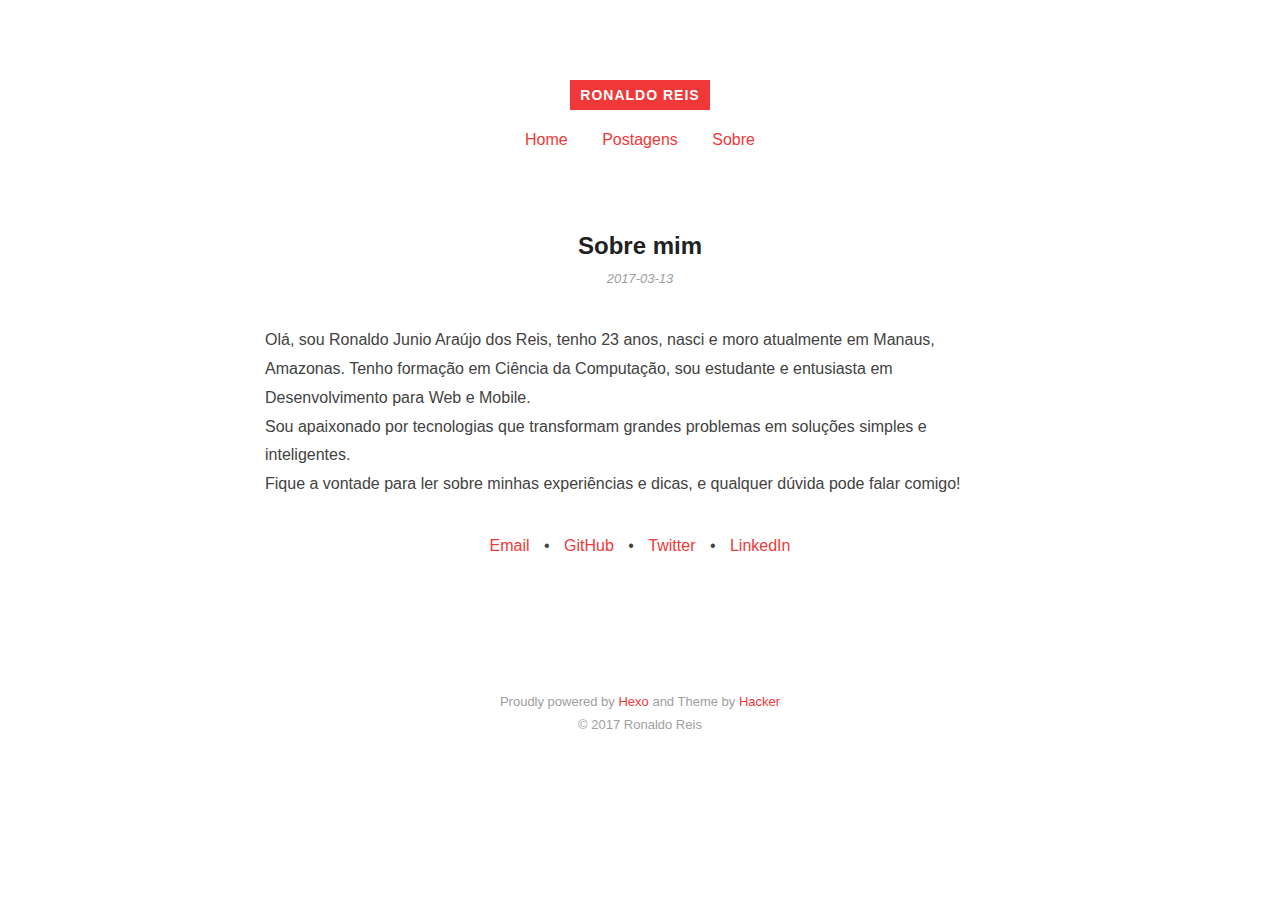
==== about/index.html @ e6bcbff1 "Site updated: 2017-03-13 20:33:12" ====
<!DOCTYPE HTML>
<html>
<head>
  <meta charset="utf-8">
  
  <title>Sobre mim | Ronaldo Reis</title>

  
  <meta name="author" content="Ronaldo Reis">
  

  
  <meta name="description" content="Olá, sou Ronaldo Junio Araújo dos Reis, tenho 23 anos, nasci e moro atualmente em Manaus, Amazonas. Tenho formação em Ciência da Computação, sou estud">
  

  

  <meta id="viewport" name="viewport" content="width=device-width, initial-scale=1, maximum-scale=1, minimum-scale=1, user-scalable=no, minimal-ui">
  <meta name="apple-mobile-web-app-capable" content="yes">
  <meta name="apple-mobile-web-app-status-bar-style" content="black">

  <meta property="og:title" content="Sobre mim"/>

  <meta property="og:site_name" content="Ronaldo Reis"/>

  
  <meta property="og:image" content="/favicon.ico"/>
  


  <link href="/favicon.ico" rel="icon">
  <link rel="alternate" href="/atom.xml" title="Ronaldo Reis" type="application/atom+xml">
  <link rel="stylesheet" href="/css/style.css" media="screen" type="text/css">
</head>


<body>
<div class="blog">
  <div class="content">

    <header>
  <div class="site-branding">
    <h1 class="site-title">
      <a href="/">Ronaldo Reis</a>
    </h1>
    <p class="site-description"></p>
  </div>
  <nav class="site-navigation">
    <ul>
      
        <li><a href="/">Home</a></li>
      
        <li><a href="/archives">Postagens</a></li>
      
        <li><a href="/about">Sobre</a></li>
      
    </ul>
  </nav>
</header>

    <main class="site-main posts-loop">
    <article>

  
    
    <h3 class="article-title"><span>Sobre mim</span></h3>
    
  

  <div class="article-top-meta">
    <span class="posted-on">
      <a href="/about/index.html" rel="bookmark">
        <time class="entry-date published" datetime="2017-03-13T23:00:54.299Z">
          2017-03-13
        </time>
      </a>
    </span>
  </div>


  

  <div class="article-content">
    <div class="entry">
      
        <p>Olá, sou Ronaldo Junio Araújo dos Reis, tenho 23 anos, nasci e moro atualmente em Manaus, Amazonas. Tenho formação em Ciência da Computação, sou estudante e entusiasta em Desenvolvimento para Web e Mobile.<br>Sou apaixonado por tecnologias que transformam grandes problemas em soluções simples e inteligentes.<br>Fique a vontade para ler sobre minhas experiências e dicas, e qualquer dúvida pode falar comigo!</p>
<div class="sociais"><br><a href="mailto:reeisfst@gmail.com" target="_blank" rel="external">Email</a> • <a href="https://github.com/euronaldoreis" target="_blank" rel="external">GitHub</a> • <a href="https://twitter.com/euronaldoreis" target="_blank" rel="external">Twitter</a> • <a href="https://www.linkedin.com/in/euronaldoreis/" target="_blank" rel="external">LinkedIn</a><br></div>

      
    </div>

  </div>

  <div class="article-footer">
    <div class="article-meta pull-left">

    

    

    </div>

    
  </div>
</article>


    </main>

    <footer class="site-footer">
  <p class="site-info">
    Proudly powered by <a href="https://hexo.io/" target="_blank">Hexo</a> and
    Theme by <a href="https://github.com/CodeDaraW/Hacker" target="_blank">Hacker</a>
    </br>
    
    &copy; 2017 Ronaldo Reis
    
  </p>
</footer>
    
  </div>
</div>
</body>
</html>
---- css/style.css ----
/*! normalize.css v3.0.3 | MIT License | github.com/necolas/normalize.css */

/**
 * 1. Set default font family to sans-serif.
 * 2. Prevent iOS and IE text size adjust after device orientation change,
 *    without disabling user zoom.
 */

html {
  font-family: sans-serif; /* 1 */
  -ms-text-size-adjust: 100%; /* 2 */
  -webkit-text-size-adjust: 100%; /* 2 */
}

/**
 * Remove default margin.
 */

body {
  margin: 0;
}

/* HTML5 display definitions
   ========================================================================== */

/**
 * Correct `block` display not defined for any HTML5 element in IE 8/9.
 * Correct `block` display not defined for `details` or `summary` in IE 10/11
 * and Firefox.
 * Correct `block` display not defined for `main` in IE 11.
 */

article,
aside,
details,
figcaption,
figure,
footer,
header,
hgroup,
main,
menu,
nav,
section,
summary {
  display: block;
}

/**
 * 1. Correct `inline-block` display not defined in IE 8/9.
 * 2. Normalize vertical alignment of `progress` in Chrome, Firefox, and Opera.
 */

audio,
canvas,
progress,
video {
  display: inline-block; /* 1 */
  vertical-align: baseline; /* 2 */
}

/**
 * Prevent modern browsers from displaying `audio` without controls.
 * Remove excess height in iOS 5 devices.
 */

audio:not([controls]) {
  display: none;
  height: 0;
}

/**
 * Address `[hidden]` styling not present in IE 8/9/10.
 * Hide the `template` element in IE 8/9/10/11, Safari, and Firefox < 22.
 */

[hidden],
template {
  display: none;
}

/* Links
   ========================================================================== */

/**
 * Remove the gray background color from active links in IE 10.
 */

a {
  background-color: transparent;
}

/**
 * Improve readability of focused elements when they are also in an
 * active/hover state.
 */

a:active,
a:hover {
  outline: 0;
}

/* Text-level semantics
   ========================================================================== */

/**
 * Address styling not present in IE 8/9/10/11, Safari, and Chrome.
 */

abbr[title] {
  border-bottom: 1px dotted;
}

/**
 * Address style set to `bolder` in Firefox 4+, Safari, and Chrome.
 */

b,
strong {
  font-weight: bold;
}

/**
 * Address styling not present in Safari and Chrome.
 */

dfn {
  font-style: italic;
}

/**
 * Address variable `h1` font-size and margin within `section` and `article`
 * contexts in Firefox 4+, Safari, and Chrome.
 */

h1 {
  font-size: 2em;
  margin: 0.67em 0;
}

/**
 * Address styling not present in IE 8/9.
 */

mark {
  background: #ff0;
  color: #000;
}

/**
 * Address inconsistent and variable font size in all browsers.
 */

small {
  font-size: 80%;
}

/**
 * Prevent `sub` and `sup` affecting `line-height` in all browsers.
 */

sub,
sup {
  font-size: 75%;
  line-height: 0;
  position: relative;
  vertical-align: baseline;
}

sup {
  top: -0.5em;
}

sub {
  bottom: -0.25em;
}

/* Embedded content
   ========================================================================== */

/**
 * Remove border when inside `a` element in IE 8/9/10.
 */

img {
  border: 0;
}

/**
 * Correct overflow not hidden in IE 9/10/11.
 */

svg:not(:root) {
  overflow: hidden;
}

/* Grouping content
   ========================================================================== */

/**
 * Address margin not present in IE 8/9 and Safari.
 */

figure {
  margin: 1em 40px;
}

/**
 * Address differences between Firefox and other browsers.
 */

hr {
  box-sizing: content-box;
  height: 0;
}

/**
 * Contain overflow in all browsers.
 */

pre {
  overflow: auto;
}

/**
 * Address odd `em`-unit font size rendering in all browsers.
 */

code,
kbd,
pre,
samp {
  font-family: monospace, monospace;
  font-size: 1em;
}

/* Forms
   ========================================================================== */

/**
 * Known limitation: by default, Chrome and Safari on OS X allow very limited
 * styling of `select`, unless a `border` property is set.
 */

/**
 * 1. Correct color not being inherited.
 *    Known issue: affects color of disabled elements.
 * 2. Correct font properties not being inherited.
 * 3. Address margins set differently in Firefox 4+, Safari, and Chrome.
 */

button,
input,
optgroup,
select,
textarea {
  color: inherit; /* 1 */
  font: inherit; /* 2 */
  margin: 0; /* 3 */
}

/**
 * Address `overflow` set to `hidden` in IE 8/9/10/11.
 */

button {
  overflow: visible;
}

/**
 * Address inconsistent `text-transform` inheritance for `button` and `select`.
 * All other form control elements do not inherit `text-transform` values.
 * Correct `button` style inheritance in Firefox, IE 8/9/10/11, and Opera.
 * Correct `select` style inheritance in Firefox.
 */

button,
select {
  text-transform: none;
}

/**
 * 1. Avoid the WebKit bug in Android 4.0.* where (2) destroys native `audio`
 *    and `video` controls.
 * 2. Correct inability to style clickable `input` types in iOS.
 * 3. Improve usability and consistency of cursor style between image-type
 *    `input` and others.
 */

button,
html input[type="button"], /* 1 */
input[type="reset"],
input[type="submit"] {
  -webkit-appearance: button; /* 2 */
  cursor: pointer; /* 3 */
}

/**
 * Re-set default cursor for disabled elements.
 */

button[disabled],
html input[disabled] {
  cursor: default;
}

/**
 * Remove inner padding and border in Firefox 4+.
 */

button::-moz-focus-inner,
input::-moz-focus-inner {
  border: 0;
  padding: 0;
}

/**
 * Address Firefox 4+ setting `line-height` on `input` using `!important` in
 * the UA stylesheet.
 */

input {
  line-height: normal;
}

/**
 * It's recommended that you don't attempt to style these elements.
 * Firefox's implementation doesn't respect box-sizing, padding, or width.
 *
 * 1. Address box sizing set to `content-box` in IE 8/9/10.
 * 2. Remove excess padding in IE 8/9/10.
 */

input[type="checkbox"],
input[type="radio"] {
  box-sizing: border-box; /* 1 */
  padding: 0; /* 2 */
}

/**
 * Fix the cursor style for Chrome's increment/decrement buttons. For certain
 * `font-size` values of the `input`, it causes the cursor style of the
 * decrement button to change from `default` to `text`.
 */

input[type="number"]::-webkit-inner-spin-button,
input[type="number"]::-webkit-outer-spin-button {
  height: auto;
}

/**
 * 1. Address `appearance` set to `searchfield` in Safari and Chrome.
 * 2. Address `box-sizing` set to `border-box` in Safari and Chrome.
 */

input[type="search"] {
  -webkit-appearance: textfield; /* 1 */
  box-sizing: content-box; /* 2 */
}

/**
 * Remove inner padding and search cancel button in Safari and Chrome on OS X.
 * Safari (but not Chrome) clips the cancel button when the search input has
 * padding (and `textfield` appearance).
 */

input[type="search"]::-webkit-search-cancel-button,
input[type="search"]::-webkit-search-decoration {
  -webkit-appearance: none;
}

/**
 * Define consistent border, margin, and padding.
 */

fieldset {
  border: 1px solid #c0c0c0;
  margin: 0 2px;
  padding: 0.35em 0.625em 0.75em;
}

/**
 * 1. Correct `color` not being inherited in IE 8/9/10/11.
 * 2. Remove padding so people aren't caught out if they zero out fieldsets.
 */

legend {
  border: 0; /* 1 */
  padding: 0; /* 2 */
}

/**
 * Remove default vertical scrollbar in IE 8/9/10/11.
 */

textarea {
  overflow: auto;
}

/**
 * Don't inherit the `font-weight` (applied by a rule above).
 * NOTE: the default cannot safely be changed in Chrome and Safari on OS X.
 */

optgroup {
  font-weight: bold;
}

/* Tables
   ========================================================================== */

/**
 * Remove most spacing between table cells.
 */

table {
  border-collapse: collapse;
  border-spacing: 0;
}

td,
th {
  padding: 0;
}

html {
  font-size: 10px;
  -webkit-text-size-adjust: 100%;
}
p,
h1,
h2,
h3,
h4,
h5,
h6 {
  margin: 0;
}
a {
  text-decoration: none;
}
body {
  background-color: #fff;
  font-family: "Segoe UI", "Lucida Grande", Helvetica, "Microsoft YaHei", FreeSans, Arimo, "Droid Sans", "wenquanyi micro hei", "Hiragino Sans GB", "Hiragino Sans GB W3", Arial, sans-serif;
  -moz-osx-font-smoothing: grayscale;
  -webkit-font-smoothing: antialiased;
  overflow-x: hidden;
}
body .blog {
  max-width: 1170px;
  min-height: 100vh;
  background-color: #fff;
  margin: 0 auto;
}
body .blog .sociais {
  text-align: center;
}
body .blog .sociais > a {
  padding: 10px;
}
body .blog .content {
  box-sizing: border-box;
  max-width: 770px;
  width: 100%;
  padding: 80px 10px 10px;
  margin: 0 auto;
}
header {
  line-height: 1.8rem;
}
header .site-branding {
  text-align: center;
  margin-bottom: 2rem;
  font-family: "Open Sans", arial, sans-serif;
  letter-spacing: 0.1em;
  text-transform: uppercase;
}
header .site-branding .site-title {
  margin: 0;
  font-size: 1.4rem;
}
header .site-branding .site-title a {
  display: inline-block;
  color: #fff;
  font-weight: bolder;
  background-color: #f03838;
  line-height: 3rem;
  height: 3rem;
  padding: 0 1rem;
  -webkit-transition: padding 0.3s ease-out;
  transition: padding 0.3s ease-out;
}
header .site-branding .site-title a:hover {
  padding: 0 1.5rem;
}
header .site-branding .site-description {
  color: #9e9e9e;
  font-size: 1.3rem;
  margin: 1rem 0 0;
}
header .site-navigation {
  text-align: center;
}
header .site-navigation ul {
  list-style: none;
  padding: 0;
  margin: 0;
  font-size: 1.6em;
}
header .site-navigation ul li {
  display: inline-block;
  margin: 0 0.5rem;
}
header .site-navigation ul li a {
  display: block;
  color: #f03838;
  font-size: 1.6rem;
  line-height: 2rem;
  padding: 0 1rem;
}
article {
  position: relative;
  padding: 8rem 0;
}
article a {
  color: #f03838;
}
article:not(:first-child):before {
  content: '';
  width: 150px;
  height: 1px;
  background-color: #e0e0e0;
  position: absolute;
  top: 0;
  left: 50%;
  margin-left: -75px;
}
article blockquote {
  margin: 6rem 2rem;
  padding-left: 15px;
  line-height: 2rem;
  border-left: 4px solid #f03838;
}
article .article-title {
  position: relative;
  color: #212121;
  font-size: 2.4rem;
  line-height: 1.3;
  text-align: center;
  margin: 0;
  padding: 0 2rem;
}
article .article-title a {
  display: block;
  color: #212121;
}
article .article-title a span {
  padding-bottom: 3px;
  -webkit-transition: 0.15s;
  transition: 0.15s;
  box-shadow: inset 0 -2px 0 rgba(240,56,56,0);
}
article .article-title a:hover {
  color: #212121;
}
article .article-title a:hover span {
  box-shadow: inset 0 -2px 0 rgba(240,56,56,0.4);
}
article .article-top-meta {
  position: relative;
  color: #9e9e9e;
  font-size: 1.3rem;
  text-align: center;
  margin: 1rem 0;
}
article .article-top-meta span {
  margin: 0 0.5rem;
}
article .article-top-meta a {
  color: #9e9e9e;
}
article .article-top-meta a:hover {
  color: #f03838;
}
article .article-top-meta a time {
  font-style: italic;
}
article .article-excerpt,
article .article-content,
article .featured-media {
  margin: 4rem 0;
  font-size: 1.6rem;
  color: #424242;
}
article .article-excerpt img,
article .article-content img,
article .featured-media img {
  max-width: 100%;
  height: auto;
  margin: 1rem auto;
}
article .article-footer .pull-left {
  float: left;
}
article .article-footer .pull-right {
  float: right;
}
article .article-footer:after {
  content: " ";
  display: block;
  clear: both;
}
article .article-footer .article-meta > span:not(:last-child) {
  margin-right: 3rem;
}
article .article-footer .article-meta > span {
  display: inline-block;
}
article .article-footer .article-meta > span > span {
  line-height: 1;
  vertical-align: middle;
}
article .article-footer .article-meta {
  font-size: 1.3rem;
  color: #9e9e9e;
}
article .article-footer .article-meta a {
  color: #9e9e9e;
}
article .article-footer .article-meta a:hover {
  color: #f03838;
}
article .article-footer .article-meta i {
  vertical-align: middle;
  color: #9e9e9e;
  margin-right: 0.5rem;
}
article .article-footer .post-tags a:before {
  content: "#";
}
article .article-footer .post-tags a:not(:last-of-type):after {
  content: ",";
  padding-right: 5px;
}
article code {
  padding: 2px 4px;
  margin-left: 2px;
  margin-right: 2px;
  color: #c7254e;
  white-space: normal;
  border-radius: 0;
}
article p {
  margin: 2rem 0;
  line-height: 1.8;
}
article .video-container {
  position: relative;
  padding-bottom: 56.25%;
  padding-top: 0;
  height: 0;
  overflow: hidden;
}
article .video-container iframe {
  position: absolute;
  top: 0;
  left: 0;
  width: 100%;
  height: 100%;
}
article table {
  max-width: 100%;
  width: 100%;
}
article table caption {
  padding: 5px;
  color: #333;
  background-color: #e5e5e5;
}
article table th,
article table td {
  text-align: left;
  padding: 0.6em;
  vertical-align: top;
}
article table th {
  vertical-align: bottom;
  border-bottom: 1px solid #e5e5e5;
}
article table tbody + tbody {
  border-top: 2px solid #e5e5e5;
}
article table .table {
  background-color: #fff;
}
article table .table-bordered {
  border: 1px solid #e5e5e5;
}
article table .table-striped tbody tr:nth-of-type(odd) {
  background-color: #f2f2f2;
}
article.archive {
  padding: 0;
  margin: 2em auto;
}
.archive-post {
  text-align: left;
  margin: 2em auto;
}
.archive-post .archive-title {
  font-size: 2.8em;
  line-height: 1;
  position: relative;
  color: #212121;
  margin: 0;
}
.archive-post .archive-title a {
  color: #000;
}
.archive-post .archive-title a span {
  padding-bottom: 3px;
  -webkit-transition: box-shadow 0.15s;
  transition: box-shadow 0.15s;
  box-shadow: inset 0 -2px 0 rgba(240,56,56,0);
}
.archive-post .archive-title a:hover {
  color: #212121;
}
.archive-post .archive-title a:hover span {
  box-shadow: inset 0 -2px 0 rgba(240,56,56,0.4);
}
.archive-post time {
  font-style: italic;
}
.archive-post time a {
  font-size: 1.6rem;
  color: #9e9e9e;
}
.archive-post time a:before {
  content: '#';
}
.archive-post time a:hover {
  color: #f03838;
}
article .tags-cloud {
  width: 100%;
  margin: 8rem 0;
  text-align: center;
  line-height: 2rem;
}
article .tags-cloud > spannot(last-child) {
  margin-right: 3rem;
}
article .tags-cloud > span {
  display: inline-block;
}
article .tags-cloud > span > span {
  line-height: 1;
  vertical-align: middle;
}
article .archive-tags,
article .archive-tags > spannot(last-child) {
  margin-right: 3rem;
}
article .archive-tags > span {
  display: inline-block;
}
article .archive-tags > span > span {
  line-height: 1;
  vertical-align: middle;
}
article .archive-tags,
article .tags-cloud {
  margin: 8rem 0;
  font-size: 1.3rem;
  color: #9e9e9e;
}
article .archive-tags a,
article .tags-cloud a {
  color: #9e9e9e;
}
article .archive-tags a:hover,
article .tags-cloud a:hover {
  color: #f03838;
}
article .archive-tags i,
article .tags-cloud i {
  vertical-align: middle;
  color: #9e9e9e;
  margin-right: 0.5rem;
}
article .archive-tags .post-tags,
article .tags-cloud .post-tags {
  margin-right: 3rem;
}
article .archive-tags .post-tags a:before,
article .tags-cloud .post-tags a:before {
  content: "#";
}
article .archive-tags .post-tags a:not(:last-of-type):after,
article .tags-cloud .post-tags a:not(:last-of-type):after {
  content: ",";
  padding-right: 5px;
}
article .categories-cloud {
  width: 100%;
  margin: 8rem 0;
  text-align: center;
  line-height: 2rem;
}
article .categories-cloud > spannot(last-child) {
  margin-right: 3rem;
}
article .categories-cloud > span {
  display: inline-block;
}
article .categories-cloud > span > span {
  line-height: 1;
  vertical-align: middle;
}
article .archive-categories,
article .archive-categories > spannot(last-child) {
  margin-right: 3rem;
}
article .archive-categories > span {
  display: inline-block;
}
article .archive-categories > span > span {
  line-height: 1;
  vertical-align: middle;
}
article .archive-categories,
article .categories-cloud {
  margin: 8rem 0;
  font-size: 1.3rem;
  color: #9e9e9e;
}
article .archive-categories a,
article .categories-cloud a {
  color: #9e9e9e;
}
article .archive-categories a:hover,
article .categories-cloud a:hover {
  color: #f03838;
}
article .archive-categories i,
article .categories-cloud i {
  vertical-align: middle;
  color: #9e9e9e;
  margin-right: 0.5rem;
}
article .archive-categories .post-categories,
article .categories-cloud .post-categories {
  margin-right: 3rem;
}
article .archive-categories .post-categories a:before,
article .categories-cloud .post-categories a:before {
  content: "#";
}
article .archive-categories .post-categories a:not(:last-of-type):after,
article .categories-cloud .post-categories a:not(:last-of-type):after {
  content: ",";
  padding-right: 5px;
}
.pagination {
  position: relative;
  margin: 30px 0;
  display: -webkit-box;
  display: -ms-flexbox;
  display: -webkit-flex;
  display: flex;
  -webkit-box-pack: space-around;
  -ms-flex-pack: space-around;
  -webkit-justify-content: space-around;
  justify-content: space-around;
}
.pagination .pagination-prev,
.pagination .pagination-next {
  color: #f03838;
  font-size: 1.6rem;
  border: 1px solid #e0e0e0;
  line-height: 30px;
  height: 32px;
  padding: 0 20px;
  border-radius: 16px;
  -webkit-transition-duration: 0.4s;
  transition-duration: 0.4s;
}
.pagination .pagination-prev:hover,
.pagination .pagination-next:hover {
  color: #fff;
  background-color: #f03838;
  border-color: #f03838;
}
footer.site-footer {
  position: relative;
  text-align: center;
  line-height: 1.8;
  padding-top: 1rem;
  color: #9e9e9e;
}
footer.site-footer a {
  color: #f03838;
}
footer.site-footer .site-info {
  color: #9e9e9e;
  font-size: 1.3rem;
  margin: 0.5rem 0;
}
.icon-meta {
  display: -webkit-box;
  display: -ms-flexbox;
  display: -webkit-flex;
  display: flex;
}
.icon-comments {
  display: inline-block;
  width: 18px;
  height: 19px;
  background: url("[data-uri]") center top no-repeat;
  background-size: 18px 18px;
}
.icon-tags {
  display: inline-block;
  width: 19px;
  height: 16px;
  background: url("[data-uri]") center center no-repeat;
  background-size: 19px 16px;
}
.icon-categories {
  display: inline-block;
  width: 19px;
  height: 16px;
  background: url("[data-uri]") center center no-repeat;
  icon-categories: 19px 16px;
}
.entry .gist {
  background: #eee;
  border: 1px solid #fff;
  margin: 15px 0px;
  padding: 7px 15px;
  border-radius: 2px;
  text-shadow: 0 0 1px #fff;
  line-height: 1.6;
  overflow: auto;
  color: #666;
}
.entry .gist .gist-file {
  border: none;
  font-family: inherit;
  margin: 0;
  font-size: 0.9em;
}
.entry .gist .gist-file .gist-data {
  background: none;
  border-bottom: none;
}
.entry .gist .gist-file .gist-data pre {
  padding: 0 !important;
  font-family: font-mono;
}
.entry .gist .gist-file .gist-meta {
  background: none;
  color: color-meta;
  margin-top: 5px;
  padding: 0;
  text-shadow: 0 0 1px #fff;
  font-size: 100%;
}
.entry .gist .gist-file .gist-meta a {
  color: color-link;
}
.entry .gist .gist-file .gist-meta a:visited {
  color: color-link;
}
figure.highlight {
  background: #eee;
  border: 1px solid color-border;
  margin: 1em 0;
  padding: 1em;
  border-radius: 2px;
  text-shadow: 0 0 1px #fff;
  line-height: 1.6;
  overflow: auto;
  position: relative;
  font-size: 0.9em;
}
figure.highlight figcaption {
  color: color-meta;
  margin-bottom: 5px;
  text-shadow: 0 0 1px #fff;
}
figure.highlight figcaption a {
  position: absolute;
  right: 15px;
}
figure.highlight pre {
  border: none;
  padding: 0;
  margin: 0;
}
figure.highlight table {
  margin-top: 0;
  border-spacing: 0;
}
figure.highlight .gutter {
  color: color-meta;
  width: 20px;
  padding-right: 15px;
  border-right: 1px solid color-border;
  text-align: right;
}
figure.highlight .code {
  padding-left: 15px;
  border-left: 1px solid #fff;
  color: #666;
}
figure.highlight .line {
  height: 20px;
}
pre .comment,
pre .template_comment,
pre .diff .header,
pre .doctype,
pre .pi,
pre .lisp .string,
pre .javadoc {
  color: #93a1a1;
  font-style: italic;
}
pre .keyword,
pre .winutils,
pre .method,
pre .addition,
pre .css .tag,
pre .request,
pre .status,
pre .nginx .title {
  color: #859900;
}
pre .number,
pre .command,
pre .string,
pre .tag .value,
pre .phpdoc,
pre .tex .formula,
pre .regexp,
pre .hexcolor {
  color: #2aa198;
}
pre .title,
pre .localvars,
pre .chunk,
pre .decorator,
pre .built_in,
pre .identifier,
pre .vhdl,
pre .literal,
pre .id {
  color: #268bd2;
}
pre .attribute,
pre .variable,
pre .lisp .body,
pre .smalltalk .number,
pre .constant,
pre .class .title,
pre .parent,
pre .haskell .type {
  color: #b58900;
}
pre .preprocessor,
pre .preprocessor .keyword,
pre .shebang,
pre .symbol,
pre .symbol .string,
pre .diff .change,
pre .special,
pre .attr_selector,
pre .important,
pre .subst,
pre .cdata,
pre .clojure .title {
  color: #cb4b16;
}
pre .deletion {
  color: #dc322f;
}
@media (min-width: 768px) {
  article {
    padding: 8rem 0;
  }
}
@media (max-width: 768px) {
  .content {
    padding-top: 20px !important;
  }
  article {
    padding: 2.5rem 0 !important;
  }
}
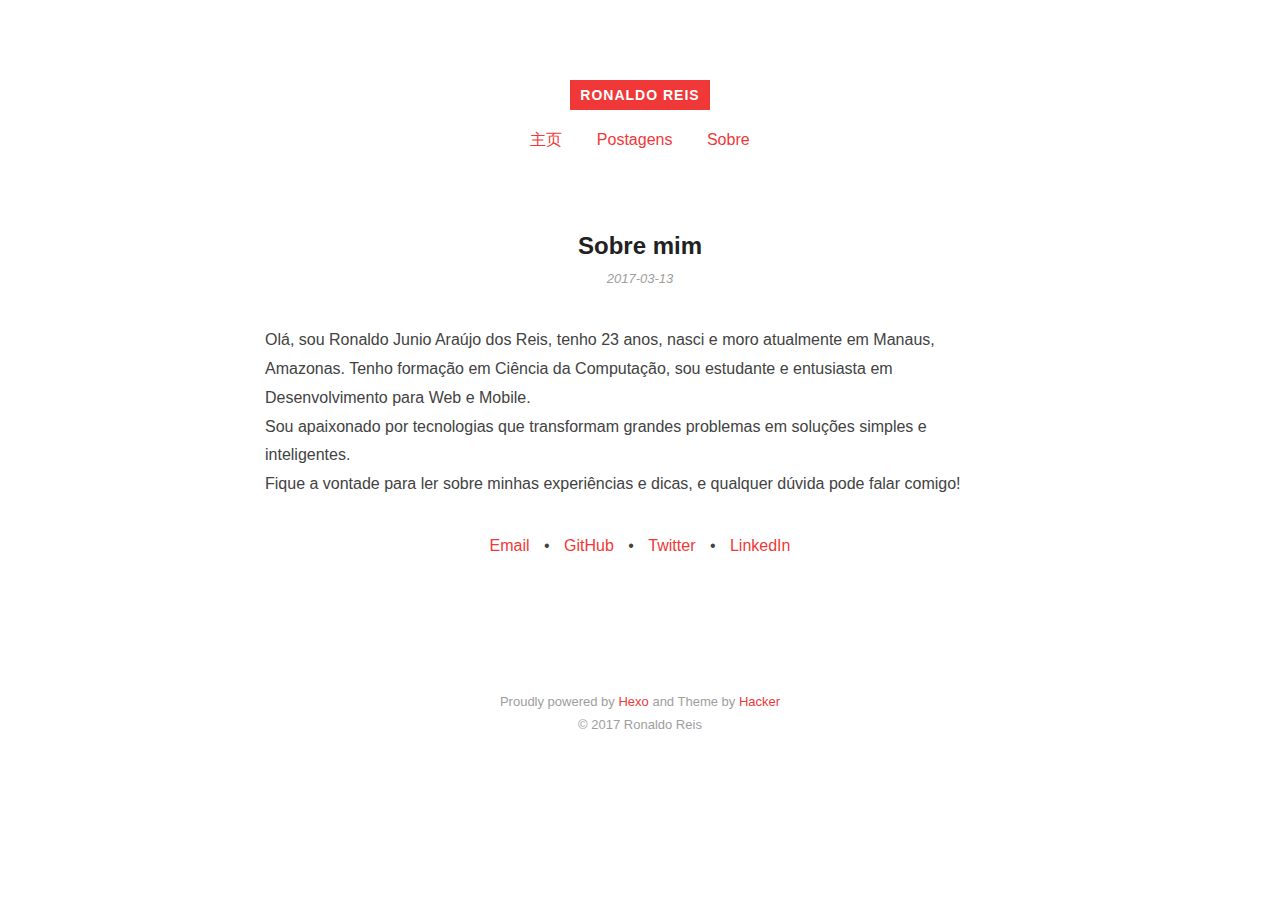
==== commit 894595a1: "Site updated: 2017-03-13 20:46:39" ====
--- a/about/index.html
+++ b/about/index.html
@@ -27,6 +27,16 @@
   <meta property="og:image" content="/favicon.ico"/>
   
 
+  <meta name="description" content="Um blog sobre desenvolvimento, tecnologias livres e comunidades open-source.">
+  <meta property="og:type" content="blog">
+  <meta property="og:title" content="Ronaldo Reis Blog">
+  <meta property="og:url" content="http://euronaldoreis.github.io/">
+  <meta property="og:site_name" content="Ronaldo Reis Blog">
+  <meta property="og:description" content="Um blog sobre desenvolvimento, tecnologias livres e comunidades open-source.">
+  <meta name="twitter:card" content="summary">
+  <meta name="twitter:title" content="Ronaldo Reis Blog">
+  <meta name="twitter:description" content="Um blog sobre desenvolvimento, tecnologias livres e comunidades open-source.">
+  <meta name="twitter:creator" content="@euronaldoreis">
 
   <link href="/favicon.ico" rel="icon">
   <link rel="alternate" href="/atom.xml" title="Ronaldo Reis" type="application/atom+xml">
@@ -48,7 +58,7 @@
   <nav class="site-navigation">
     <ul>
       
-        <li><a href="/">Home</a></li>
+        <li><a href="/">主页</a></li>
       
         <li><a href="/archives">Postagens</a></li>
       
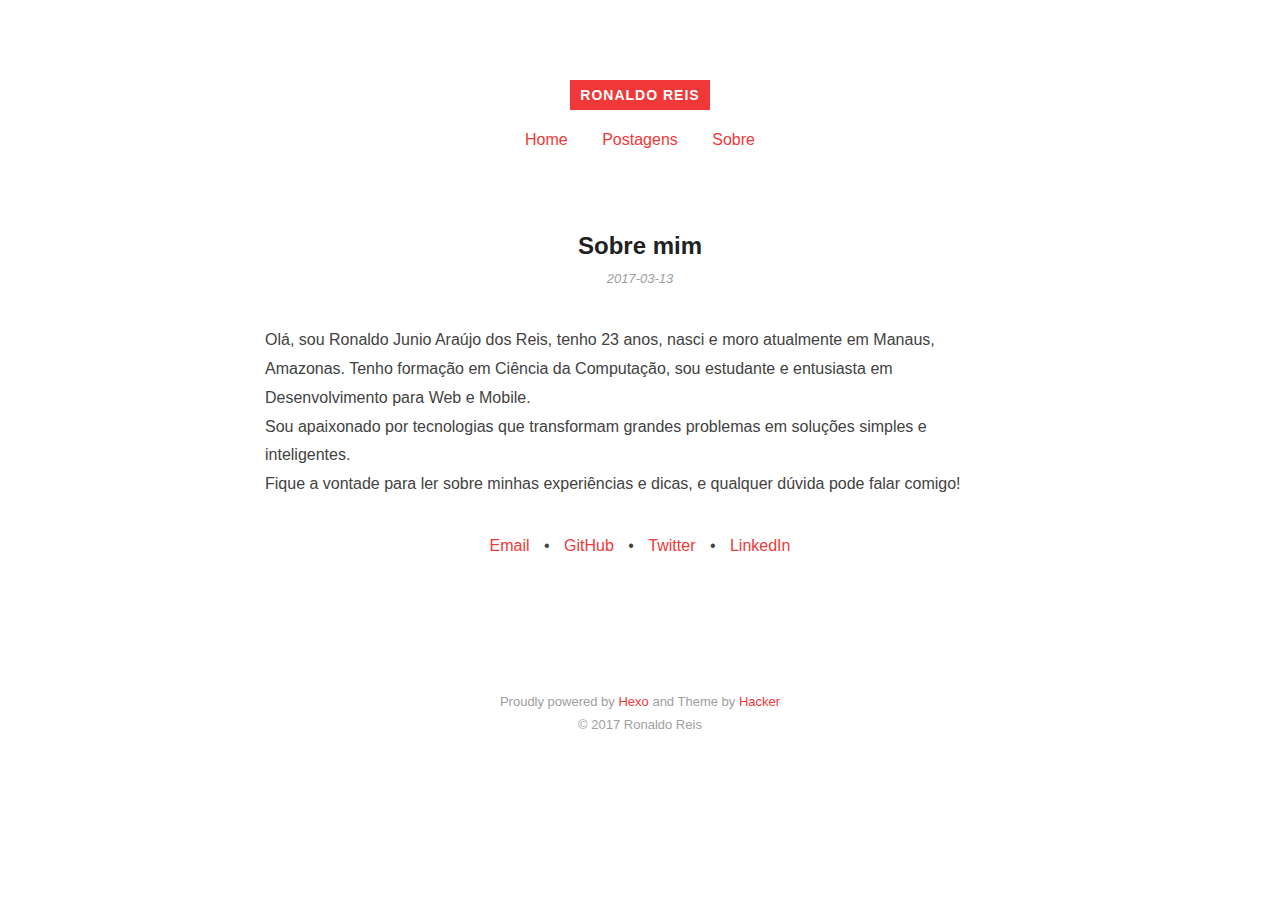
==== commit 3f772fc6: "Site updated: 2017-03-14 01:14:46" ====
--- a/about/index.html
+++ b/about/index.html
@@ -27,16 +27,6 @@
   <meta property="og:image" content="/favicon.ico"/>
   
 
-  <meta name="description" content="Um blog sobre desenvolvimento, tecnologias livres e comunidades open-source.">
-  <meta property="og:type" content="blog">
-  <meta property="og:title" content="Ronaldo Reis Blog">
-  <meta property="og:url" content="http://euronaldoreis.github.io/">
-  <meta property="og:site_name" content="Ronaldo Reis Blog">
-  <meta property="og:description" content="Um blog sobre desenvolvimento, tecnologias livres e comunidades open-source.">
-  <meta name="twitter:card" content="summary">
-  <meta name="twitter:title" content="Ronaldo Reis Blog">
-  <meta name="twitter:description" content="Um blog sobre desenvolvimento, tecnologias livres e comunidades open-source.">
-  <meta name="twitter:creator" content="@euronaldoreis">
 
   <link href="/favicon.ico" rel="icon">
   <link rel="alternate" href="/atom.xml" title="Ronaldo Reis" type="application/atom+xml">
@@ -58,7 +48,7 @@
   <nav class="site-navigation">
     <ul>
       
-        <li><a href="/">主页</a></li>
+        <li><a href="/">Home</a></li>
       
         <li><a href="/archives">Postagens</a></li>
       
@@ -128,6 +118,17 @@
   </p>
 </footer>
     
+<script>
+    (function(i,s,o,g,r,a,m){i['GoogleAnalyticsObject']=r;i[r]=i[r]||function(){
+                (i[r].q=i[r].q||[]).push(arguments)},i[r].l=1*new Date();a=s.createElement(o),
+            m=s.getElementsByTagName(o)[0];a.async=1;a.src=g;m.parentNode.insertBefore(a,m)
+    })(window,document,'script','//www.google-analytics.com/analytics.js','ga');
+
+    ga('create', 'UA-91117150-1', 'auto');
+    ga('send', 'pageview');
+
+</script>
+
   </div>
 </div>
 </body>
